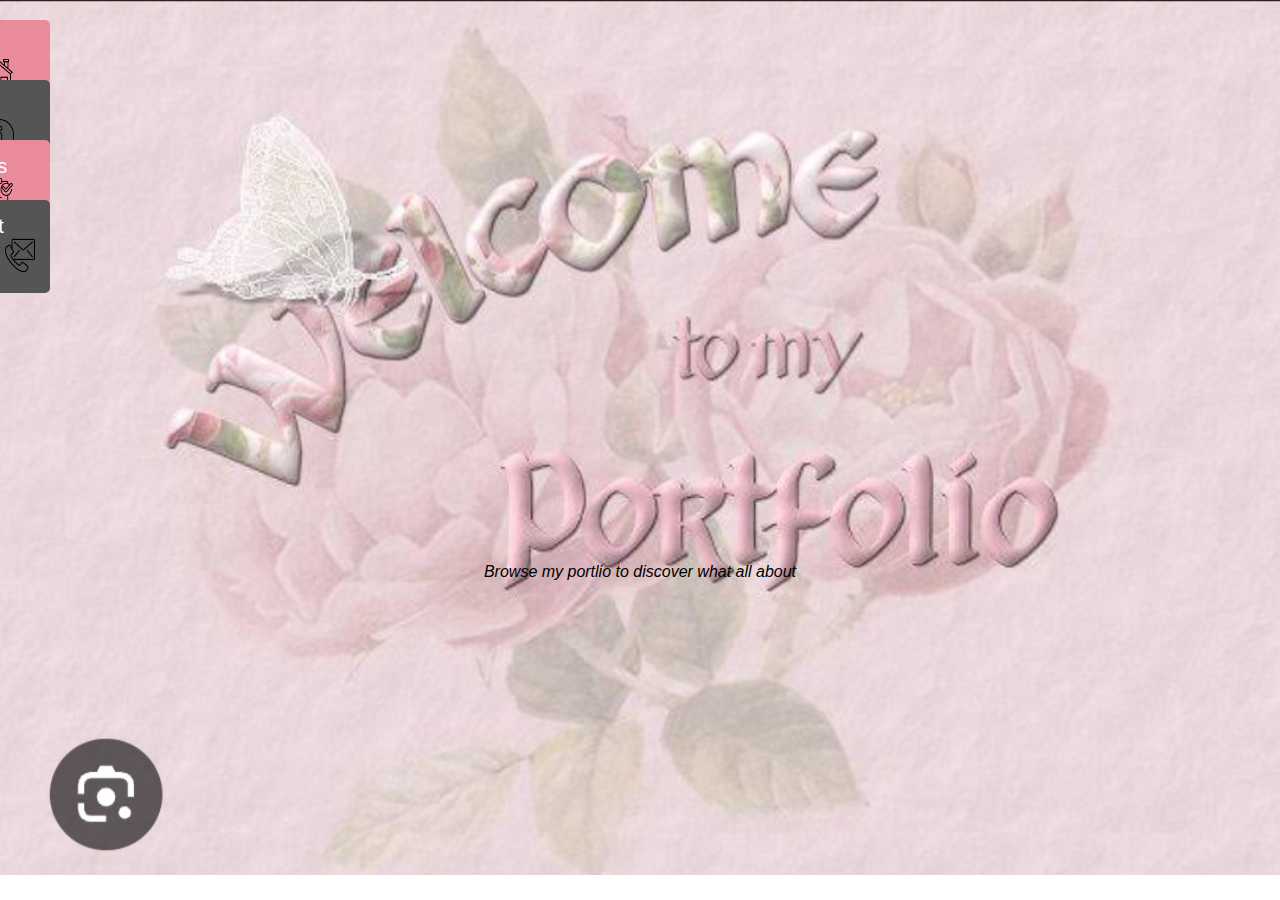
==== index.html @ b9b6f60b "my first push" ====
<!DOCTYPE html>
<html lang="en">

<head>
    <meta charset="UTF-8">
    <meta name="viewport" content="width=device-width, initial-scale=1.0">
    <title>portfolio
    </title>
    <link rel="stylesheet" href="style.css">
</head>
<body class ="index">
    <div id="mySidenav" class="sidenav">
       
      <a href="index.html" id="Home">Home<img src="home.png" class="icon" width="30px" height="35px"></a>
        <a href="about.html" id="About">About<img src="about.png" class="icon" width="30px" height="35px"></a>
        <a href="projects.html" id="projects">Projects<img src="pj2.png" class="icon" width="30x" height="35"></a>
        <a href="contact.html" id="contact">Contact<img src="contact.png"class="icon1"width="30px" height="35"></a>
    </div>
 <div class ="text">Browse my portlio to discover what all about </div>
</body>
</html>
---- style.css ----
.index{
    background-image: url("Wimage.jpg");
    background-repeat: no-repeat;
    background-size: cover;
    background-position: fixed;
}
.abt{
    background-color: nude;
}
.text{
  text-align: center;
 padding-top: 44%;
 font-style: italic;
 text-shadow: 0cqb;
}
.topnav{
font-size: 30px;
}
#mySidenav a {
    position: absolute; /* Position them relative to the browser window */
    left: -80px; /* Position them outside of the screen */
    transition: 0.3s; /* Add transition on hover */
    padding: 15px; /* 15px padding */
    width: 100px; /* Set a specific width */
    text-decoration: none; /* Remove underline */
    font-size: 20px; /* Increase font size */
    color: white; /* White text color */
    border-radius: 0 5px 5px 0; /* Rounded corners on the top right and bottom right side */
  }
  
  #mySidenav a:hover {
    left: 0; 
  }
  
  
  #Home {
    top: 20px;
    background-color: rgb(233, 139, 154);
 
  }
  
  #About {
    top: 80px;
    background-color: #555; 
  }
  
  #projects {
    top: 140px;
    background-color: rgb(233, 139, 154); 
  }
  
  #contact {
    top: 200px;
    background-color: #555 
  }

  .icon{

    padding-left: 50px ;
  }
  .icon1{

    padding-left: 70px ;
 
  }
  .abt{
    background-image:url("imgbc.jpg");
    background-repeat: no-repeat;
    background-size: cover;
    background-position: fixed;
}
  h2{
    padding-top: 100px;
    text-align: center;
    font-style: oblique;
   
}
p{
    padding-top: 80x;
    text-align: center;
    padding-right: 100px;
    color: black;
}
h3{
    padding-bottom: 100px;
    text-align: center;
    
}
.indexC{
    background-image: url("ContactUs-2024.jpg");
    background-repeat: no-repeat;
    background-size: cover;
    background-position: fixed;
}

body {
    font-family: 'Arial', sans-serif;
    margin: 0;
    padding: 0;
    background: linear-gradient(to bottom, #f0f8ff, #ffffff);
    color: black;
  }
  
  /* Contact Container */
  .contact-container {
    max-width: 700px;
    margin: 50px auto;
    padding: 20px;
   background: none; 
    box-shadow: 0px 4px 8px rgba(0, 0, 0, 0.1);
    border-radius: 10px;
    text-align: center;
  }
  
  
  h1 {
    font-size: 2em;
    margin-bottom: 10px;
    color:black;
  }
  
  p {
    font-size: 1.1em;
    margin-bottom: 30px;
    color: black;
  }
  
  /* Form Styles */
  form {
    display: flex;
    flex-direction: column;
    gap: 15px;
    background: rgba(255, 255, 255, 0.5); 
    padding: 20px;
    border-radius: 8px;
    box-shadow: 0px 2px 4px rgba(0, 0, 0, 0.1);
  }
  
  label {
    font-weight: bold;
  }
  
  input,
  textarea {
    width: 100%;
    padding: 10px;
    border: 1px solid #e8e1e1;
    border-radius: 4px;
    font-size: 1em;
    background: rgba(255, 255, 255, 0.7); /* Slightly transparent input fields */
  }
  
  textarea {
    resize: vertical;
    min-height: 100px;
  }
  
  /* Button Styling */
  button {
    padding: 12px;
    border: none;
    background-color: rgb(233, 139, 154);
    color: white;
    font-size: 1em;
    font-weight: bold;
    border-radius: 4px;
    cursor: pointer;
    transition: background-color 0.3s;
  }
  
  button:hover {
    background-color: #333;
  }
  
  /* Additional Contact Info */
  .contact-info {
    margin-top: 20px;
    font-size: 0.9em;
    color: black;
  }
  
  .contact-info a {
    color: black;
    text-decoration: none;
  }
  
  .contact-info a:hover {
    text-decoration: underline;
    color: black;
  }
  
  /* Responsive Design */
  @media (max-width: 600px) {
    .contact-container {
      margin: 20px;
      padding: 15px;
    }
  }
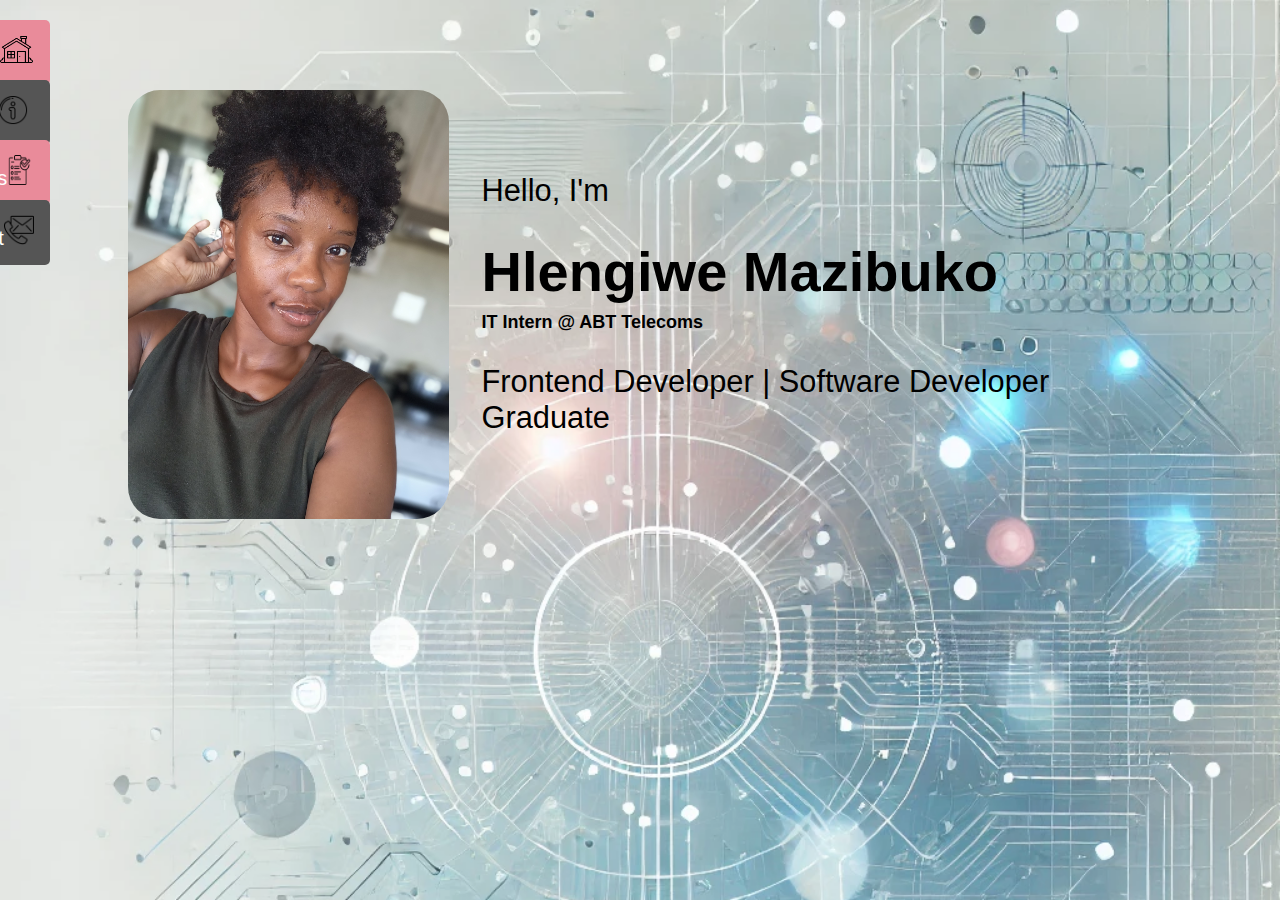
==== commit 6c294265: "this is my second push" ====
--- a/index.html
+++ b/index.html
@@ -11,11 +11,24 @@
 <body class ="index">
     <div id="mySidenav" class="sidenav">
        
-      <a href="index.html" id="Home">Home<img src="home.png" class="icon" width="30px" height="35px"></a>
-        <a href="about.html" id="About">About<img src="about.png" class="icon" width="30px" height="35px"></a>
-        <a href="projects.html" id="projects">Projects<img src="pj2.png" class="icon" width="30x" height="35"></a>
-        <a href="contact.html" id="contact">Contact<img src="contact.png"class="icon1"width="30px" height="35"></a>
+      <a href="index.html" id="Home">Home<img src="home.png" class="icon" width="35" height="30"></a>
+        <a href="about.html" id="About">About<img src="about.png" class="icon" width="30px" height="30x"></a>
+        <a href="project.html" id="projects">Projects<img src="pj2.png" class="icon1" width="25px" height="30px"></a>
+        <a href="contact.html" id="contact">Contact<img src="contact.png"class="icon1"width="30px" height="30"></a>
     </div>
- <div class ="text">Browse my portlio to discover what all about </div>
+    <main>
+      <section class="hero">
+      <div class="hleimg">
+        <img src="hle4.jpg" alt="Hleng the graduate">
+      </div>
+      <div class="hero_text">
+        <p>Hello, I'm</p>
+        <h1>Hlengiwe Mazibuko</h1>
+        <h3>IT Intern @ ABT Telecoms</h3>
+        <p>Frontend Developer | Software Developer Graduate</p>
+        
+      </div>
+      </section>
+    </main>
 </body>
 </html>--- a/style.css
+++ b/style.css
@@ -1,14 +1,18 @@
 .index{
-    background-image: url("Wimage.jpg");
+    background-image: url("hpmeImage.jpg");
     background-repeat: no-repeat;
     background-size: cover;
     background-position: fixed;
-}
+} 
+ section{
+  max-height: 90vh;
+  padding-top: 10vh;
+ }
 .abt{
     background-color: nude;
 }
 .text{
-  text-align: center;
+ text-align: center;
  padding-top: 44%;
  font-style: italic;
  text-shadow: 0cqb;
@@ -43,6 +47,13 @@
     top: 80px;
     background-color: #555; 
   }
+  .aboutInfo{
+    max-width: 800px;
+    margin: 50px auto;
+    padding: 20px;
+    border-radius: 8px;
+    box-shadow: 0 4px 8px rgba(0, 0, 0, 0.1);
+  }
   
   #projects {
     top: 140px;
@@ -54,21 +65,15 @@
     background-color: #555 
   }
 
-  .icon{
-
-    padding-left: 50px ;
-  }
-  .icon1{
-
-    padding-left: 70px ;
+  
  
-  }
-  .abt{
-    background-image:url("imgbc.jpg");
-    background-repeat: no-repeat;
+  
+  .aboutP{
+    background-image: url("aboutMe.jpg");
     background-size: cover;
-    background-position: fixed;
-}
+  }
+
+
   h2{
     padding-top: 100px;
     text-align: center;
@@ -77,15 +82,10 @@
 }
 p{
     padding-top: 80x;
-    text-align: center;
     padding-right: 100px;
     color: black;
 }
-h3{
-    padding-bottom: 100px;
-    text-align: center;
-    
-}
+
 .indexC{
     background-image: url("ContactUs-2024.jpg");
     background-repeat: no-repeat;
@@ -115,13 +115,13 @@
   
   h1 {
     font-size: 2em;
-    margin-bottom: 10px;
+    margin: 0;
+    padding: 0;
     color:black;
   }
   
   p {
     font-size: 1.1em;
-    margin-bottom: 30px;
     color: black;
   }
   
@@ -196,4 +196,84 @@
       padding: 15px;
     }
   }
-  +  .imagecontainer {
+    display: flex;
+    justify-content: center;
+    flex-wrap: wrap;
+    gap: 20px;
+    padding-bottom: 100px;
+    padding-left: 50px;
+    color:white
+  
+}
+.projectImg {
+   border-radius: 10px;
+    width: 200px;
+    background-color:  rgb(233, 139, 154);  
+    overflow: hidden;
+    
+   
+}
+.projectImg img {
+    max-width: 100%;
+    height: 200px;
+    border-radius: 10px;
+   
+  
+}
+.projectImg:hover {
+
+ transform: scale(1.05);
+}
+.prjct{
+  background-image:url("about2.jpg") ;
+  background-size: cover;
+
+}
+
+.hero{
+  display: flex;
+  gap: 32px;
+  padding-inline: 10%;
+  align-items: center;
+  font-size: 28px ;
+  justify-content: start;
+}
+
+.hero h1,h3{
+  margin-block: 8px;
+
+}
+
+.hero h3{
+  font-size: 18px;
+}
+
+a{
+  color: black;
+  text-decoration: none;
+}
+
+a:hover{
+  color: #fff;
+  cursor: pointer;
+}
+
+.hero p{
+  padding: 0;
+}
+
+.hleimg{
+  display: flex;
+  width: 33%;
+  
+}
+
+.hleimg img{
+  width: 100%;
+  height: auto;
+  border-radius: 2rem;
+}
+.icon{
+  margin-left: 11px;
+}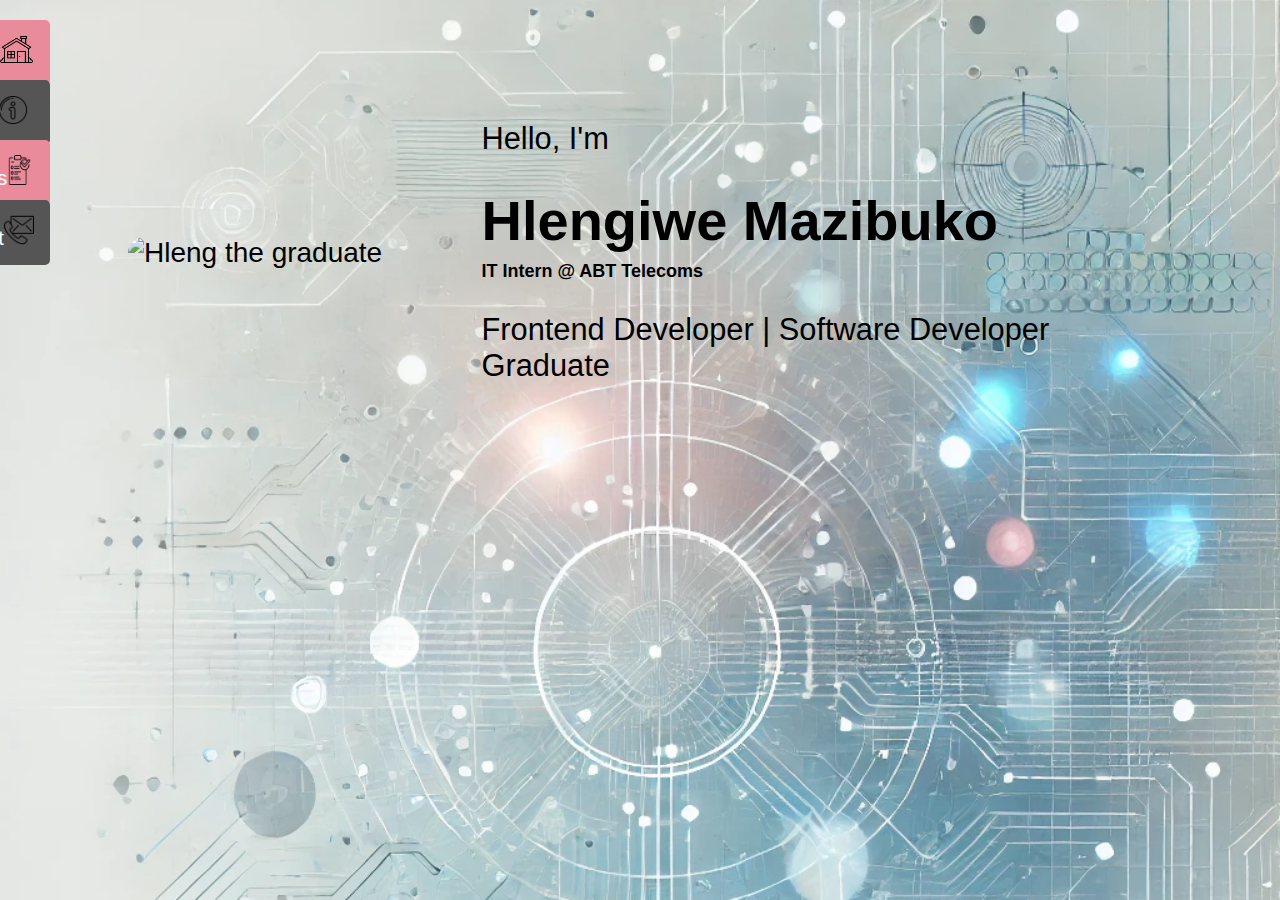
==== commit 607c7d84: "changed background" ====
--- a/index.html
+++ b/index.html
@@ -19,7 +19,7 @@
     <main>
       <section class="hero">
       <div class="hleimg">
-        <img src="hle4.jpg" alt="Hleng the graduate">
+        <img src="indexpic.png" alt="Hleng the graduate">
       </div>
       <div class="hero_text">
         <p>Hello, I'm</p>
--- a/style.css
+++ b/style.css
@@ -48,11 +48,31 @@
     background-color: #555; 
   }
   .aboutInfo{
-    max-width: 800px;
+    max-width: 1200px;
     margin: 50px auto;
     padding: 20px;
     border-radius: 8px;
     box-shadow: 0 4px 8px rgba(0, 0, 0, 0.1);
+    background: #ffffff47;
+  }
+  p{
+    padding-top: 80x;
+    padding-right: 100px;
+    color: black;
+}
+
+  @media(width<=1024px)
+  {
+    .aboutInfo {
+      margin-top:120px ;
+      margin-inline: 20px;
+      
+
+    }
+p{
+  padding-right: 0;
+}
+
   }
   
   #projects {
@@ -71,6 +91,7 @@
   .aboutP{
     background-image: url("aboutMe.jpg");
     background-size: cover;
+    background-attachment: fixed;
   }
 
 
@@ -80,11 +101,7 @@
     font-style: oblique;
    
 }
-p{
-    padding-top: 80x;
-    padding-right: 100px;
-    color: black;
-}
+
 
 .indexC{
     background-image: url("ContactUs-2024.jpg");
@@ -111,8 +128,7 @@
     border-radius: 10px;
     text-align: center;
   }
-  
-  
+ 
   h1 {
     font-size: 2em;
     margin: 0;
@@ -193,7 +209,7 @@
   @media (max-width: 600px) {
     .contact-container {
       margin: 20px;
-      padding: 15px;
+      padding: 32px;
     }
   }
   .imagecontainer {
@@ -252,11 +268,14 @@
 a{
   color: black;
   text-decoration: none;
+  
+  
 }
 
 a:hover{
   color: #fff;
   cursor: pointer;
+ 
 }
 
 .hero p{
@@ -276,4 +295,26 @@
 }
 .icon{
   margin-left: 11px;
+}
+
+@media screen and (max-width: 480px){
+  .hero p{
+    font-size: 16px;
+  }
+
+ 
+
+  .hero h1{
+    font-size: 32px;
+  }
+
+  .hero h3{
+    font-size: 18px;
+  }
+}
+
+@media (width <= 1024px) {
+  .hero{
+    flex-direction: column;
+  }
 }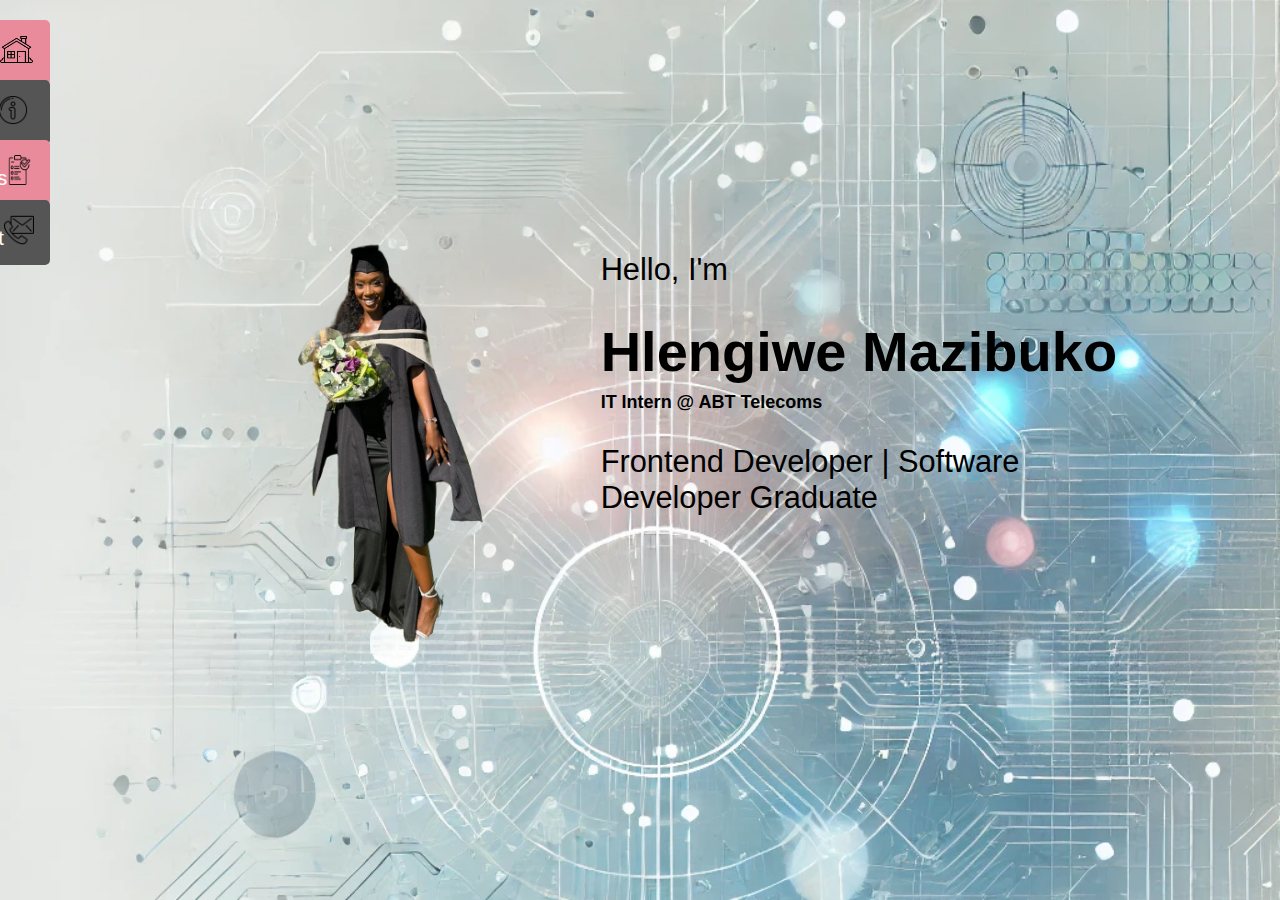
==== commit 406e8f97: "changed index picture" ====
--- a/index.html
+++ b/index.html
@@ -19,7 +19,7 @@
     <main>
       <section class="hero">
       <div class="hleimg">
-        <img src="indexpic.png" alt="Hleng the graduate">
+        <img src="grd.png" alt="Hleng the graduate">
       </div>
       <div class="hero_text">
         <p>Hello, I'm</p>
--- a/style.css
+++ b/style.css
@@ -284,7 +284,7 @@
 
 .hleimg{
   display: flex;
-  width: 33%;
+  width: 55%;
   
 }
 
